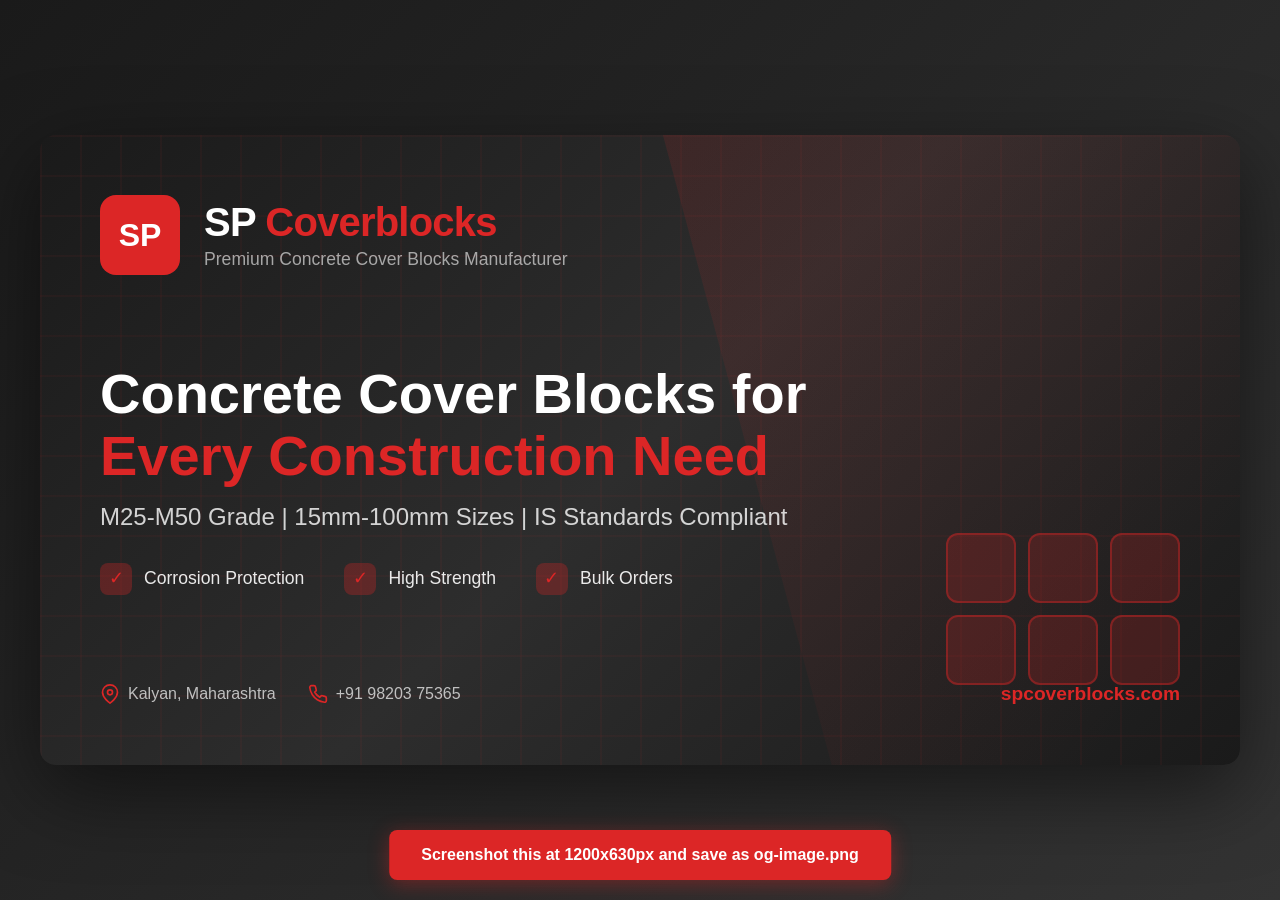
==== og-image-template.html @ 94c7cab2 "Add OG image template for WhatsApp/social sharing" ====
<!DOCTYPE html>
<html lang="en">
<head>
  <meta charset="UTF-8">
  <meta name="viewport" content="width=device-width, initial-scale=1.0">
  <title>OG Image Template - Screenshot this</title>
  <style>
    * {
      margin: 0;
      padding: 0;
      box-sizing: border-box;
    }
    body {
      font-family: -apple-system, BlinkMacSystemFont, 'Segoe UI', Roboto, sans-serif;
      background: linear-gradient(135deg, #1a1a1a 0%, #333333 100%);
      min-height: 100vh;
      display: flex;
      align-items: center;
      justify-content: center;
      padding: 2rem;
    }
    .og-image {
      width: 1200px;
      height: 630px;
      background: linear-gradient(135deg, #1a1a1a 0%, #2d2d2d 50%, #1a1a1a 100%);
      border-radius: 16px;
      padding: 60px;
      display: flex;
      flex-direction: column;
      justify-content: space-between;
      position: relative;
      overflow: hidden;
      box-shadow: 0 25px 80px rgba(0,0,0,0.5);
    }
    .og-image::before {
      content: '';
      position: absolute;
      top: -50%;
      right: -20%;
      width: 60%;
      height: 200%;
      background: linear-gradient(135deg, rgba(220,38,38,0.15) 0%, transparent 60%);
      transform: rotate(-15deg);
    }
    .og-image::after {
      content: '';
      position: absolute;
      inset: 0;
      background-image: 
        linear-gradient(rgba(220,38,38,0.05) 2px, transparent 2px),
        linear-gradient(90deg, rgba(220,38,38,0.05) 2px, transparent 2px);
      background-size: 40px 40px;
    }
    .top-section {
      display: flex;
      align-items: center;
      gap: 24px;
      position: relative;
      z-index: 1;
    }
    .logo-icon {
      width: 80px;
      height: 80px;
      background: #dc2626;
      border-radius: 16px;
      display: flex;
      align-items: center;
      justify-content: center;
      font-weight: 900;
      font-size: 2rem;
      color: white;
      flex-shrink: 0;
    }
    .brand-name {
      font-size: 2.5rem;
      font-weight: 800;
      color: white;
      letter-spacing: -0.02em;
    }
    .brand-name span {
      color: #dc2626;
    }
    .tagline {
      font-size: 1.1rem;
      color: rgba(255,255,255,0.6);
      margin-top: 4px;
    }
    .main-content {
      position: relative;
      z-index: 1;
    }
    .headline {
      font-size: 3.5rem;
      font-weight: 900;
      color: white;
      line-height: 1.1;
      margin-bottom: 16px;
    }
    .headline span {
      color: #dc2626;
    }
    .subheadline {
      font-size: 1.5rem;
      color: rgba(255,255,255,0.8);
      margin-bottom: 32px;
    }
    .features-row {
      display: flex;
      gap: 40px;
    }
    .feature {
      display: flex;
      align-items: center;
      gap: 12px;
      color: rgba(255,255,255,0.9);
      font-size: 1.1rem;
    }
    .feature-icon {
      width: 32px;
      height: 32px;
      background: rgba(220,38,38,0.3);
      border-radius: 8px;
      display: flex;
      align-items: center;
      justify-content: center;
      color: #dc2626;
    }
    .bottom-section {
      display: flex;
      justify-content: space-between;
      align-items: center;
      position: relative;
      z-index: 1;
    }
    .contact-info {
      display: flex;
      gap: 32px;
    }
    .contact-item {
      display: flex;
      align-items: center;
      gap: 8px;
      color: rgba(255,255,255,0.7);
      font-size: 1rem;
    }
    .contact-item svg {
      width: 20px;
      height: 20px;
      color: #dc2626;
    }
    .website {
      color: #dc2626;
      font-weight: 600;
      font-size: 1.2rem;
    }
    .product-grid {
      position: absolute;
      right: 60px;
      bottom: 80px;
      display: grid;
      grid-template-columns: repeat(3, 1fr);
      gap: 12px;
      z-index: 1;
    }
    .product-box {
      width: 70px;
      height: 70px;
      background: rgba(220,38,38,0.2);
      border-radius: 12px;
      border: 2px solid rgba(220,38,38,0.4);
    }
    .note {
      position: fixed;
      bottom: 20px;
      left: 50%;
      transform: translateX(-50%);
      background: #dc2626;
      color: white;
      padding: 16px 32px;
      border-radius: 8px;
      font-weight: 600;
      box-shadow: 0 4px 20px rgba(220,38,38,0.4);
    }
  </style>
</head>
<body>
  <div class="og-image">
    <div class="top-section">
      <div class="logo-icon">SP</div>
      <div>
        <div class="brand-name">SP <span>Coverblocks</span></div>
        <div class="tagline">Premium Concrete Cover Blocks Manufacturer</div>
      </div>
    </div>
    
    <div class="main-content">
      <h1 class="headline">Concrete Cover Blocks for<br><span>Every Construction Need</span></h1>
      <p class="subheadline">M25-M50 Grade | 15mm-100mm Sizes | IS Standards Compliant</p>
      
      <div class="features-row">
        <div class="feature">
          <div class="feature-icon">✓</div>
          <span>Corrosion Protection</span>
        </div>
        <div class="feature">
          <div class="feature-icon">✓</div>
          <span>High Strength</span>
        </div>
        <div class="feature">
          <div class="feature-icon">✓</div>
          <span>Bulk Orders</span>
        </div>
      </div>
    </div>
    
    <div class="bottom-section">
      <div class="contact-info">
        <div class="contact-item">
          <svg viewBox="0 0 24 24" fill="none" stroke="currentColor" stroke-width="2">
            <path d="M21 10c0 7-9 13-9 13s-9-6-9-13a9 9 0 0118 0z"/>
            <circle cx="12" cy="10" r="3"/>
          </svg>
          <span>Kalyan, Maharashtra</span>
        </div>
        <div class="contact-item">
          <svg viewBox="0 0 24 24" fill="none" stroke="currentColor" stroke-width="2">
            <path d="M22 16.92v3a2 2 0 01-2.18 2 19.79 19.79 0 01-8.63-3.07 19.5 19.5 0 01-6-6 19.79 19.79 0 01-3.07-8.67A2 2 0 014.11 2h3a2 2 0 012 1.72 12.84 12.84 0 00.7 2.81 2 2 0 01-.45 2.11L8.09 9.91a16 16 0 006 6l1.27-1.27a2 2 0 012.11-.45 12.84 12.84 0 002.81.7A2 2 0 0122 16.92z"/>
          </svg>
          <span>+91 98203 75365</span>
        </div>
      </div>
      <div class="website">spcoverblocks.com</div>
    </div>
    
    <div class="product-grid">
      <div class="product-box"></div>
      <div class="product-box"></div>
      <div class="product-box"></div>
      <div class="product-box"></div>
      <div class="product-box"></div>
      <div class="product-box"></div>
    </div>
  </div>
  
  <div class="note">Screenshot this at 1200x630px and save as og-image.png</div>
</body>
</html>
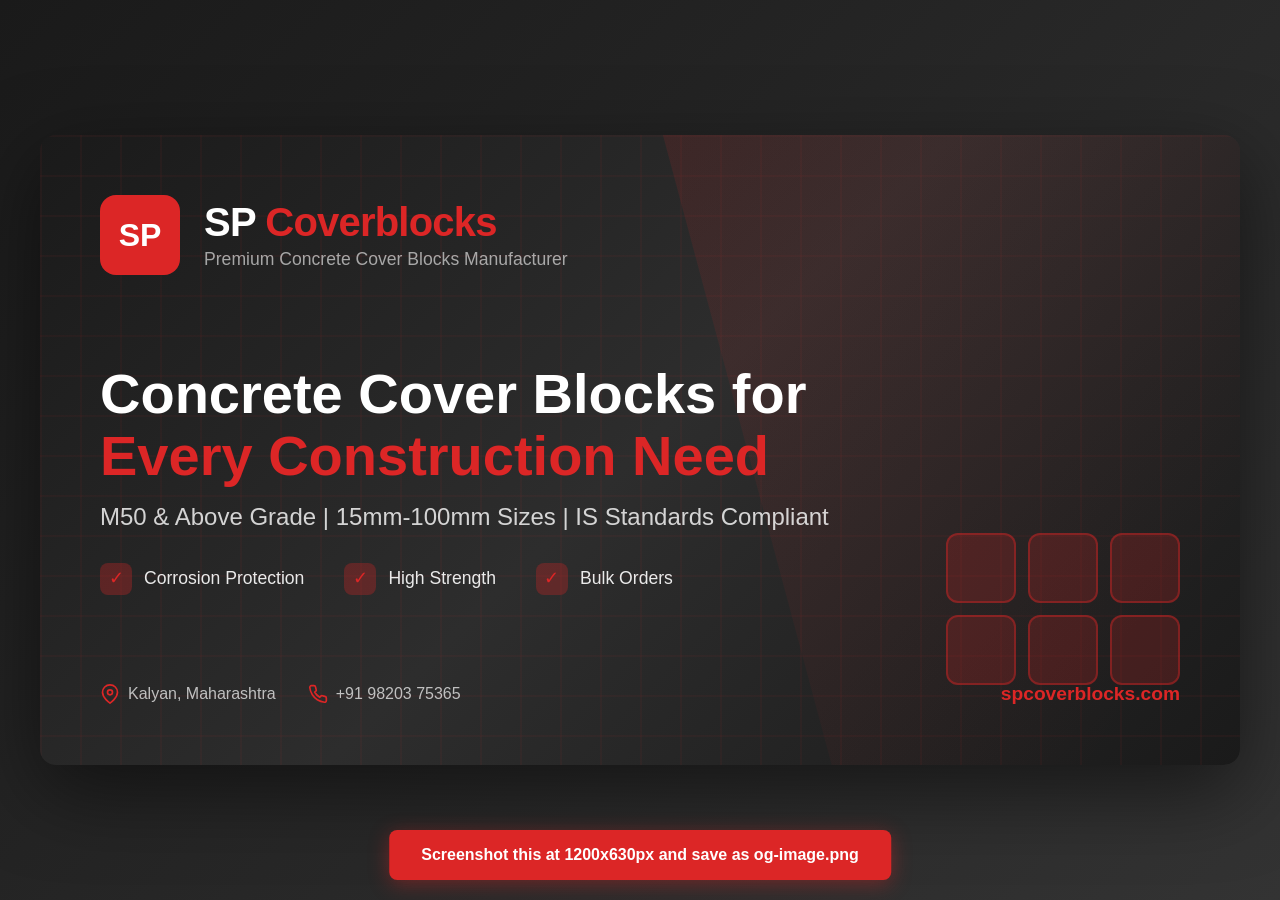
==== commit 3b50b5fc: "Update grade range from M25-M50 to M50 & Above" ====
--- a/og-image-template.html
+++ b/og-image-template.html
@@ -195,7 +195,7 @@
     
     <div class="main-content">
       <h1 class="headline">Concrete Cover Blocks for<br><span>Every Construction Need</span></h1>
-      <p class="subheadline">M25-M50 Grade | 15mm-100mm Sizes | IS Standards Compliant</p>
+      <p class="subheadline">M50 & Above Grade | 15mm-100mm Sizes | IS Standards Compliant</p>
       
       <div class="features-row">
         <div class="feature">
